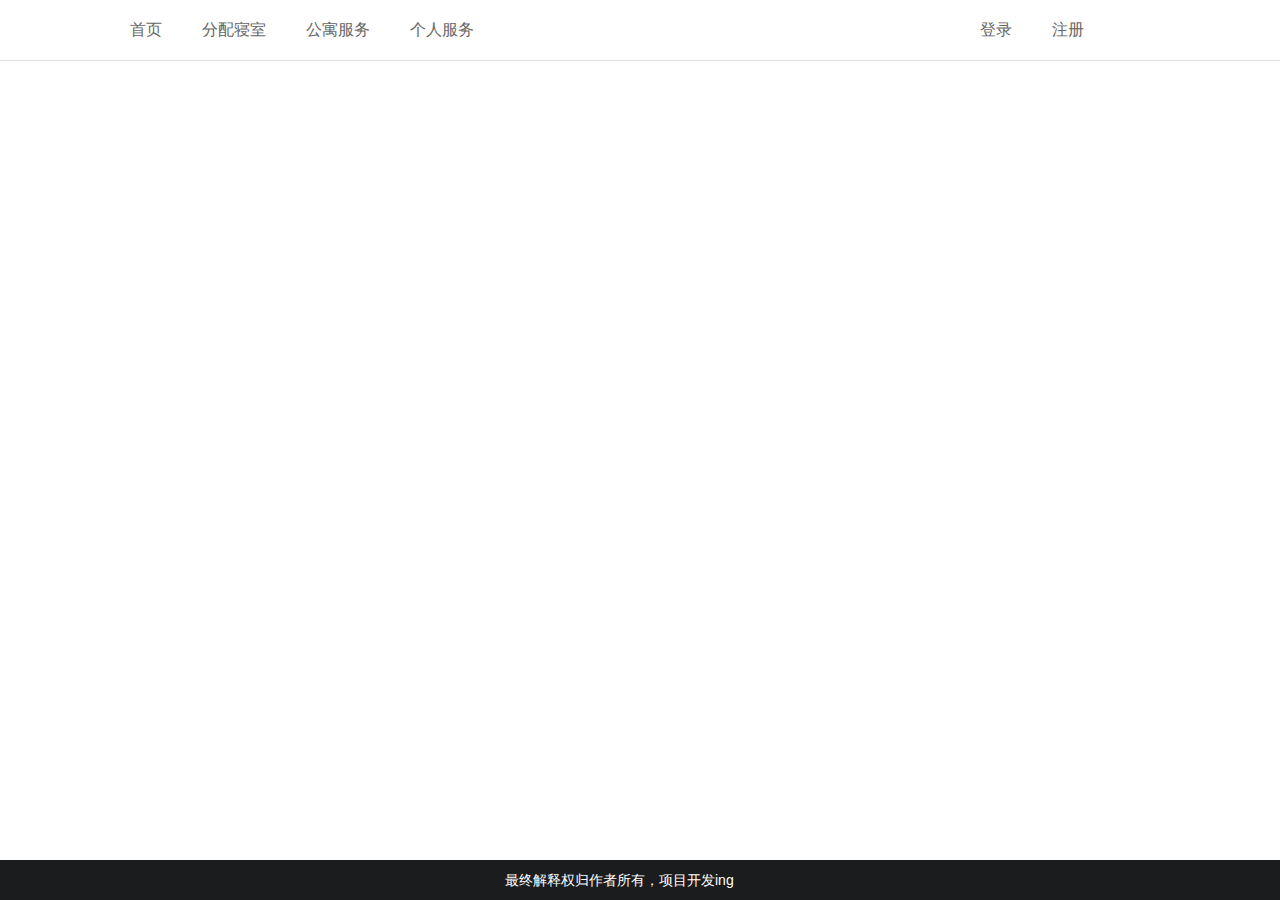
==== index.html @ d50ef0dc "commit to 'main'" ====
<!DOCTYPE html>
<html lang="en">

<head>
    <meta charset="UTF-8">
    <meta http-equiv="X-UA-Compatible" content="IE=edge">
    <meta name="viewport" content="width=device-width, initial-scale=1.0">
    <title>Document</title>
    <link rel="stylesheet" href="bootstrap/dist/css/bootstrap.min.css">
    <link rel="stylesheet" href="css/common.css">
    <link rel="stylesheet" href="css/initialize.css">
</head>

<body>
    <!-- header导航开始 -->
    <header class="container-fluid" style="border-bottom: 1px solid rgb(221, 221, 221);">
        <!-- 服务区开始 -->
        <div class="container">
            <div class="row">
                <!-- 服务区 -->
                <div class="header-service col-md-5">
                    <ul class="tab_list">
                        <li>
                            <img src="" alt="">
                        </li>
                        <li>
                            <a href="javascript:;">首页</a>
                        </li>
                        <li>
                            <a href="javascript:;">分配寝室</a>
                        </li>
                        <li>
                            <a href="javascript:;">公寓服务</a>
                        </li>
                        <li>
                            <a href="javascript:;">个人服务</a>
                        </li>
                    </ul>
                </div>
                <!-- 登录注册 -->
                <div class="header-login col-md-3 col-md-offset-4">
                    <ul>
                        <li>
                            <a href="javascript:; ">登录</a>
                        </li>
                        <li><a href="javascript:; ">注册</a></li>
                    </ul>
                </div>
            </div>
        </div>
        <!-- 服务区结束 -->
    </header>
    <!-- header导航结束 -->

    <!-- footer开始 -->
    <footer class="container-fluid footer">
        <section class="container footer-desc">
            最终解释权归作者所有，项目开发ing
        </section>
    </footer>
    <!-- footer结束 -->
    <script src="js/header.js"></script>
</body>

</html>
---- css/common.css ----
/* header开始 */

.left {
    float: left;
}

.header-service {
    height: 60px;
    width: 500px;
}

.header-service ul li {
    float: left;
    height: 60px;
    line-height: 60px;
    font-size: 16px;
    padding: 0 20px;
}

.header-login {
    height: 60px;
    width: 200px;
    /* background-color: pink; */
}

.header-login ul li {
    float: left;
    height: 60px;
    line-height: 60px;
    font-size: 16px;
    padding: 0 20px;
}


/* header结束 */


/* footer开始 */

.footer {
    width: 100%;
    background-color: rgb(27, 28, 29);
    position: absolute;
    bottom: 0;
}

.footer-desc {
    width: 300px;
    margin: 0 auto;
    height: 40px;
    line-height: 40px;
    font-size: 14px;
    color: #fff;
}


/* footer结束 */
---- css/initialize.css ----
* {
    margin: 0;
    padding: 0;
    box-sizing: border-box;
}

em,
i {
    font-style: normal;
}

li {
    list-style: none;
}

img {
    /* 照顾低版本浏览器，图片外面包含了链接会有边框的问题 */
    border: 0;
    /* 取消图片底侧有空白缝隙的问题 */
    vertical-align: middle;
}

button {
    /* 当我们鼠标经过button按钮的时候鼠标变小手 */
    cursor: pointer;
}

a {
    color: #666;
    text-decoration: none;
}

a:hover {
    color: #c81623;
    text-decoration: none;
}

a:visited {
    color: #fff;
    text-decoration: none;
}

button,
input {
    font-family: Microsoft YaHei, Heiti SC, tahoma, arial, Hiragino Sans GB, "\5B8B\4F53", sans-serif
}

body {
    /* 抗锯齿性 让文字显示的更加清晰 */
    -webkit-font-smoothing: antialiased;
    background-color: #fff;
    font: 12px/1.5 Microsoft YaHei, Heiti SC, tahoma, arial, Hiragino Sans GB, "\5B8B\4F53", sans-serif;
    color: #666;
}

.hide,
.none {
    display: none;
}


/* 清除浮动 */

.clearfix:after {
    visibility: hidden;
    clear: both;
    display: block;
    content: ".";
    height: 0;
}

.clearfix {
    *zoom: 1;
}
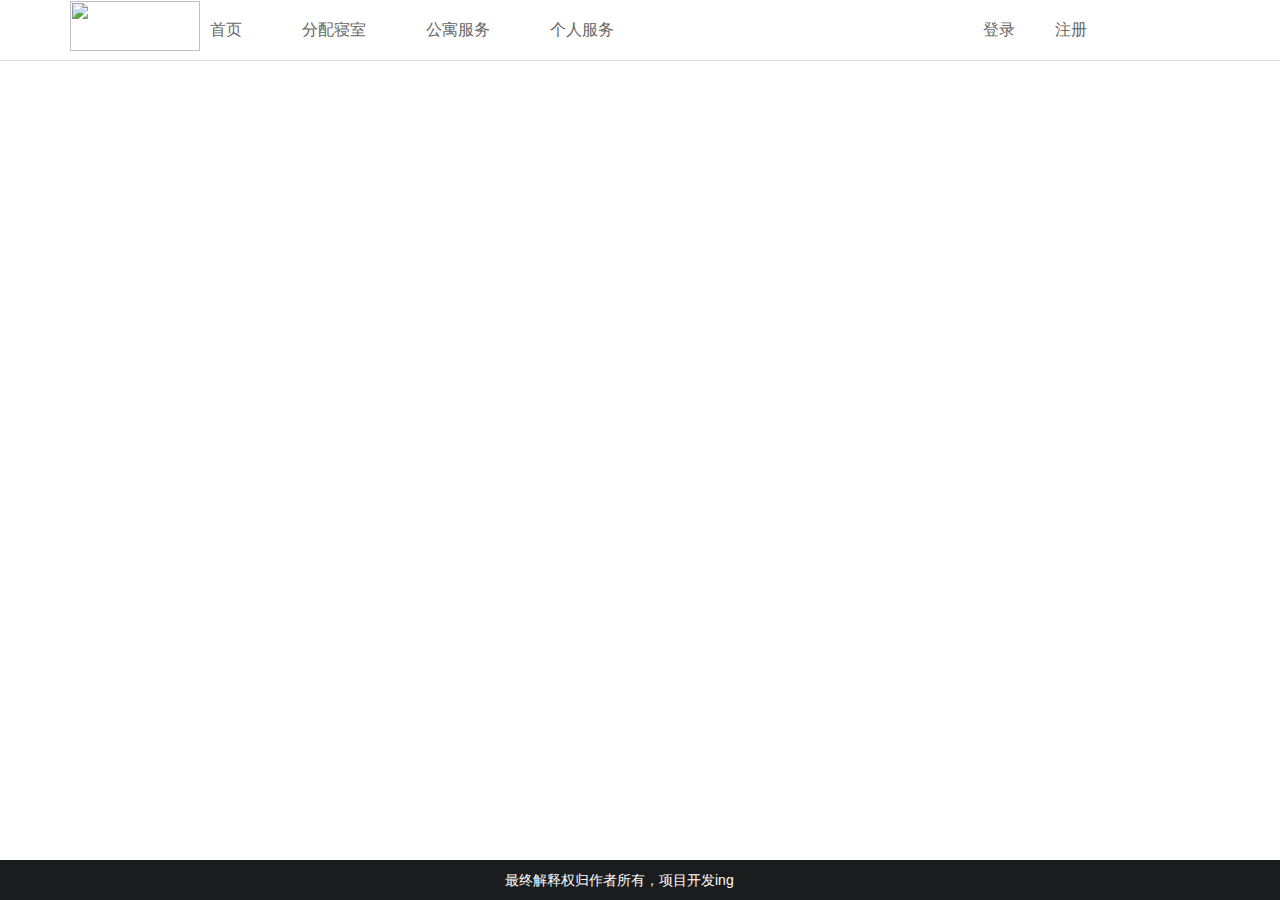
==== commit 4b0ff957: "commit on 'main'" ====
--- a/index.html
+++ b/index.html
@@ -19,10 +19,8 @@
             <div class="row">
                 <!-- 服务区 -->
                 <div class="header-service col-md-5">
+                    <div class="logo left"><img src="images/swpu.PNG" alt="" style="width: 130px; height: 50px;"></div>
                     <ul class="tab_list">
-                        <li>
-                            <img src="" alt="">
-                        </li>
                         <li>
                             <a href="javascript:;">首页</a>
                         </li>
@@ -38,12 +36,14 @@
                     </ul>
                 </div>
                 <!-- 登录注册 -->
-                <div class="header-login col-md-3 col-md-offset-4">
+                <div class="header-login col-md-3 col-md-offset-3">
                     <ul>
                         <li>
-                            <a href="javascript:; ">登录</a>
+                            <a href="login.html">登录</a>
                         </li>
-                        <li><a href="javascript:; ">注册</a></li>
+                        <li>
+                            <a href="register.html">注册</a>
+                        </li>
                     </ul>
                 </div>
             </div>
--- a/css/common.css
+++ b/css/common.css
@@ -4,14 +4,21 @@
     float: left;
 }
 
+.logo {
+    width: 100px;
+    height: 50px;
+    line-height: 50px;
+}
+
 .header-service {
     height: 60px;
-    width: 500px;
+    width: 600px;
 }
 
 .header-service ul li {
     float: left;
     height: 60px;
+    margin-left: 20px;
     line-height: 60px;
     font-size: 16px;
     padding: 0 20px;
--- a/css/initialize.css
+++ b/css/initialize.css
@@ -36,7 +36,6 @@
 }
 
 a:visited {
-    color: #fff;
     text-decoration: none;
 }
 
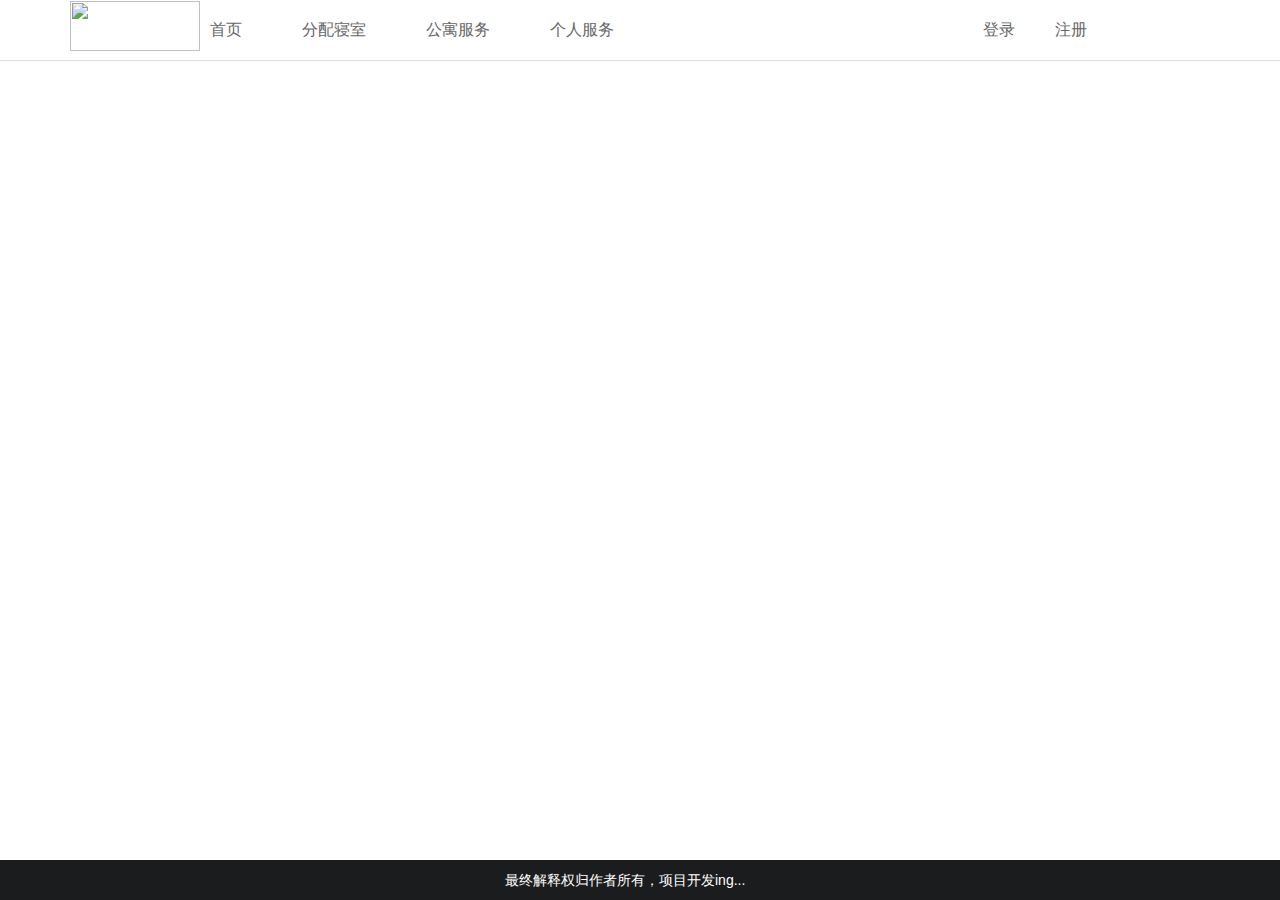
==== commit a693b8a7: "commit to 'main'" ====
--- a/index.html
+++ b/index.html
@@ -55,7 +55,7 @@
     <!-- footer开始 -->
     <footer class="container-fluid footer">
         <section class="container footer-desc">
-            最终解释权归作者所有，项目开发ing
+            最终解释权归作者所有，项目开发ing...
         </section>
     </footer>
     <!-- footer结束 -->
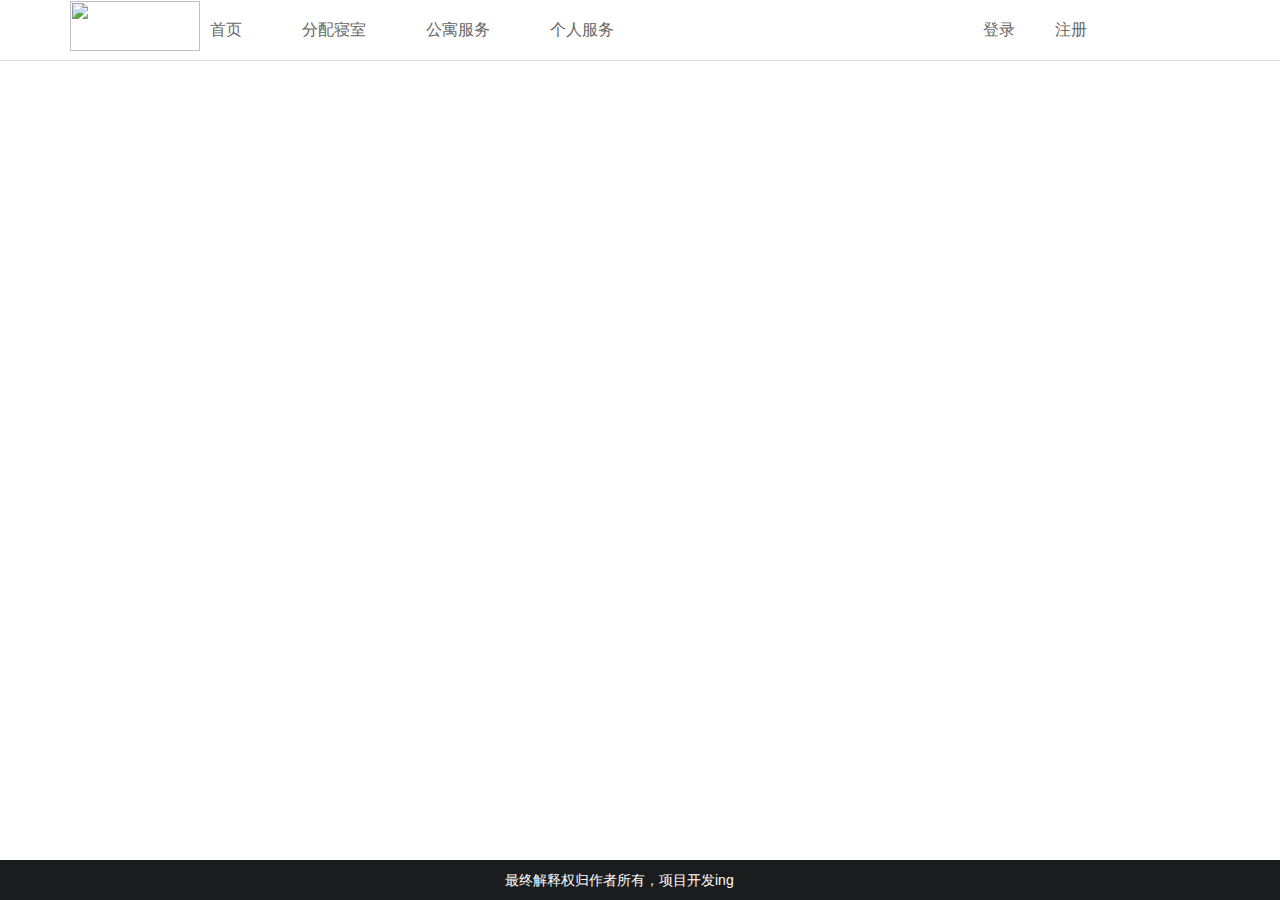
==== commit ade2a79e: "commit to 'main'" ====
--- a/index.html
+++ b/index.html
@@ -55,7 +55,7 @@
     <!-- footer开始 -->
     <footer class="container-fluid footer">
         <section class="container footer-desc">
-            最终解释权归作者所有，项目开发ing...
+            最终解释权归作者所有，项目开发ing
         </section>
     </footer>
     <!-- footer结束 -->
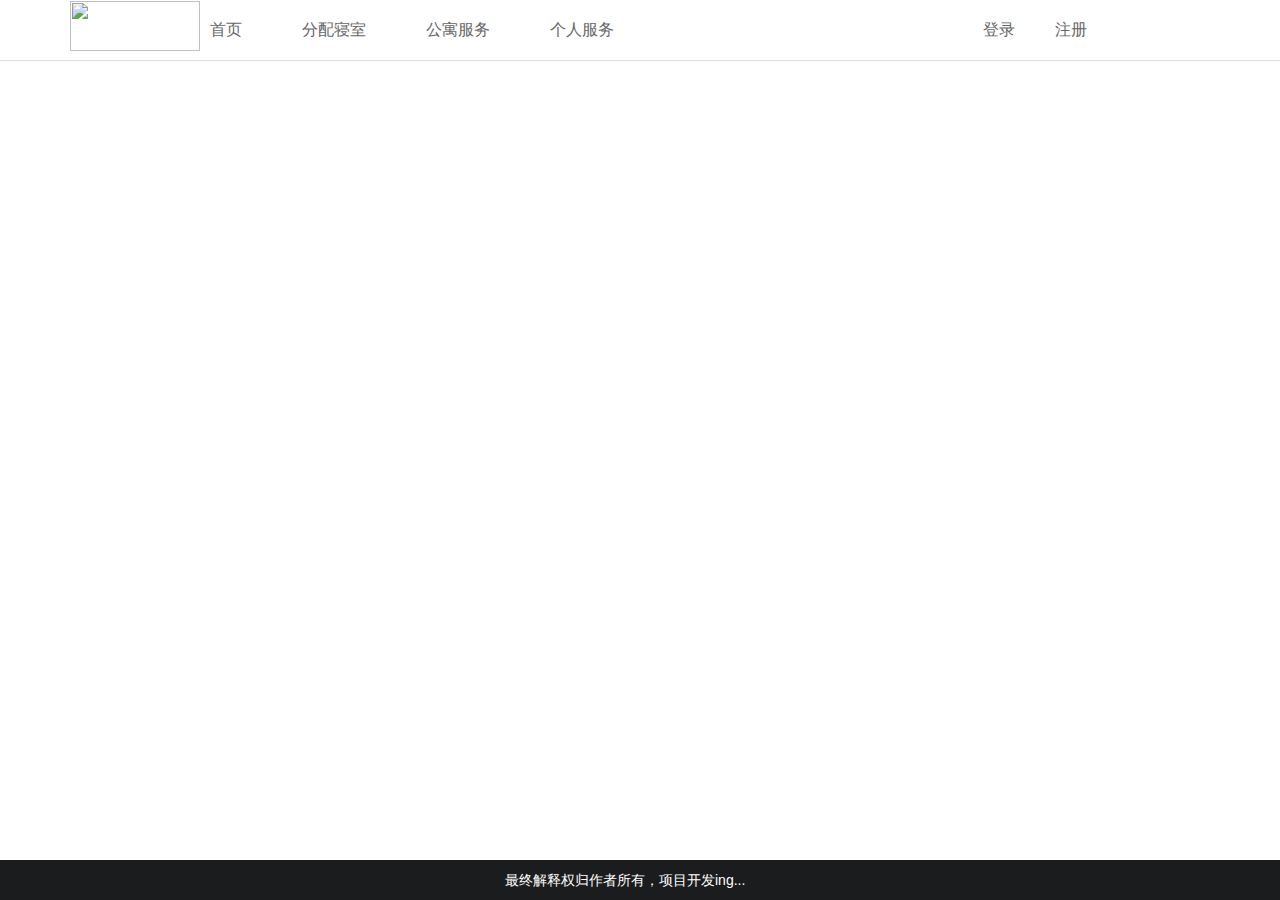
==== commit 39686992: "commit to 'main'" ====
--- a/index.html
+++ b/index.html
@@ -55,7 +55,7 @@
     <!-- footer开始 -->
     <footer class="container-fluid footer">
         <section class="container footer-desc">
-            最终解释权归作者所有，项目开发ing
+            最终解释权归作者所有，项目开发ing...
         </section>
     </footer>
     <!-- footer结束 -->
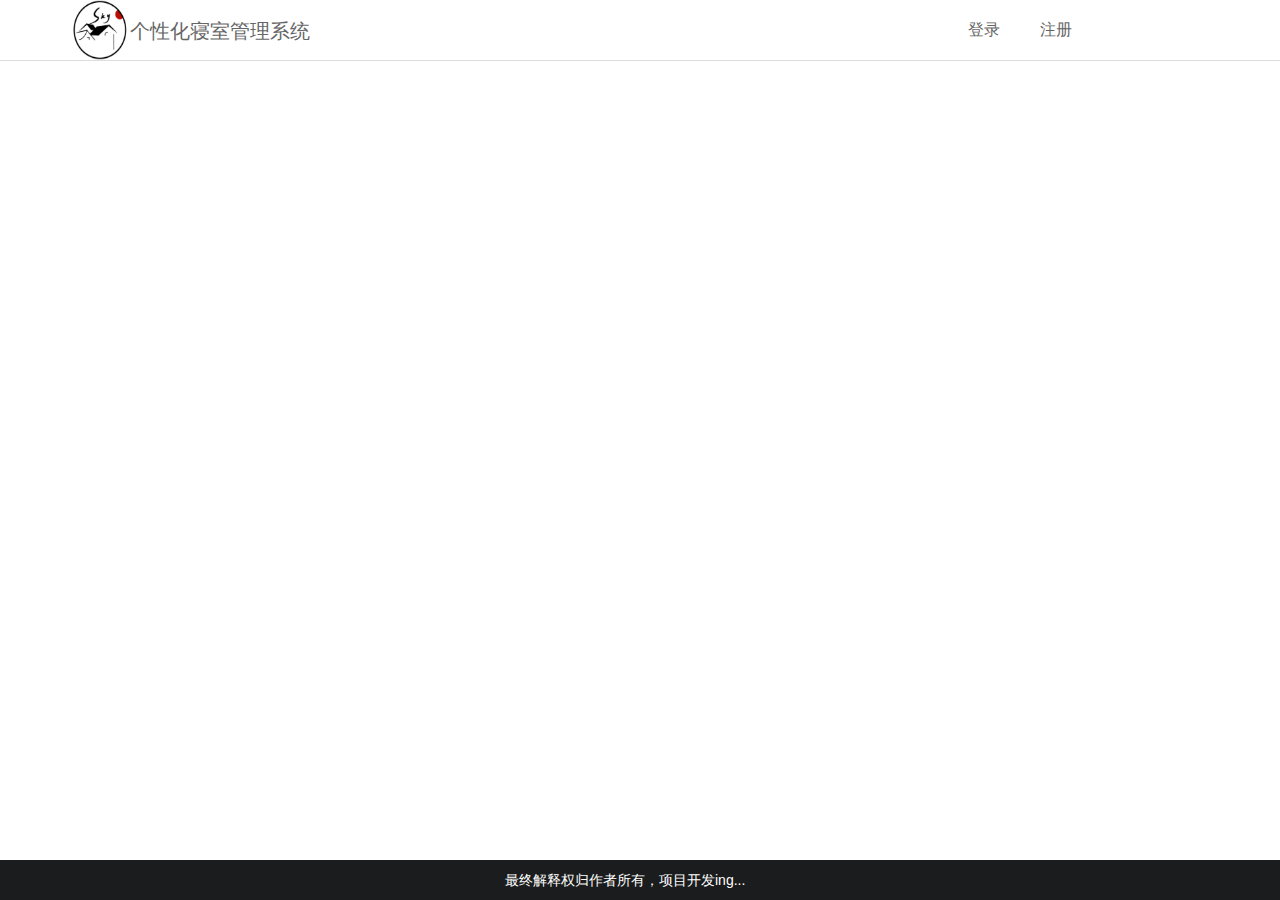
==== commit 3923f133: "commit to 'main'" ====
--- a/index.html
+++ b/index.html
@@ -9,6 +9,7 @@
     <link rel="stylesheet" href="bootstrap/dist/css/bootstrap.min.css">
     <link rel="stylesheet" href="css/common.css">
     <link rel="stylesheet" href="css/initialize.css">
+    <link rel="stylesheet" href="css/index.css">
 </head>
 
 <body>
@@ -18,22 +19,35 @@
         <div class="container">
             <div class="row">
                 <!-- 服务区 -->
-                <div class="header-service col-md-5">
-                    <div class="logo left"><img src="images/swpu.PNG" alt="" style="width: 130px; height: 50px;"></div>
-                    <ul class="tab_list">
-                        <li>
+                <div class="header-service col-md-6">
+                    <div class="logo left"><img src="images/sky.PNG" alt="" style="width: 60px; height: 60px;"></div>
+                    <span class="header-title"><h3>个性化寝室管理系统</h3></span>
+                    <!-- <ul class="tab_list">
+                        <li class="change">
                             <a href="javascript:;">首页</a>
                         </li>
-                        <li>
-                            <a href="javascript:;">分配寝室</a>
+                        <li class="change">
+                            <a href="javascript:;">寝室服务</a>
+                            <ul class="header-down">
+                                <li><a href="javascript:;">分配寝室</a></li>
+                                <li><a href="javascript:;">寝室调换</a></li>
+                            </ul>
                         </li>
-                        <li>
+                        <li class="change">
                             <a href="javascript:;">公寓服务</a>
+                            <ul class="header-down">
+                                <li><a href="javascript:;">寝室报修</a></li>
+                                <li><a href="javascript:;">寝室风采</a></li>
+                            </ul>
                         </li>
-                        <li>
+                        <li class="change">
                             <a href="javascript:;">个人服务</a>
+                            <ul class="header-down">
+                                <li><a href="javascript:;">个人信息</a></li>
+                                <li><a href="javascript:;">修改密码</a></li>
+                            </ul>
                         </li>
-                    </ul>
+                    </ul> -->
                 </div>
                 <!-- 登录注册 -->
                 <div class="header-login col-md-3 col-md-offset-3">
@@ -51,6 +65,14 @@
         <!-- 服务区结束 -->
     </header>
     <!-- header导航结束 -->
+    <!-- nav开始 -->
+    <nav class="nav">
+
+    </nav>
+    <!-- nav结束 -->
+
+
+
 
     <!-- footer开始 -->
     <footer class="container-fluid footer">
--- a/css/common.css
+++ b/css/common.css
@@ -4,12 +4,21 @@
     float: left;
 }
 
+
+/* 导航栏布局 */
+
 .logo {
-    width: 100px;
-    height: 50px;
-    line-height: 50px;
+    width: 60px;
+    height: 55px;
 }
 
+.header-title h3 {
+    display: inline-block;
+    font-size: 20px;
+}
+
+
+/* 
 .header-service {
     height: 60px;
     width: 600px;
@@ -17,12 +26,15 @@
 
 .header-service ul li {
     float: left;
+    position: relative;
     height: 60px;
-    margin-left: 20px;
     line-height: 60px;
     font-size: 16px;
     padding: 0 20px;
-}
+} */
+
+
+/* 导航栏布局结束 */
 
 .header-login {
     height: 60px;
--- a/css/index.css
+++ b/css/index.css
@@ -0,0 +1,7 @@
+.nav {
+    overflow: hidden;
+    width: 100%;
+    height: 557px;
+    background: url('../uploads/13621.jpg') no-repeat;
+    background-size: 1400px 557px;
+}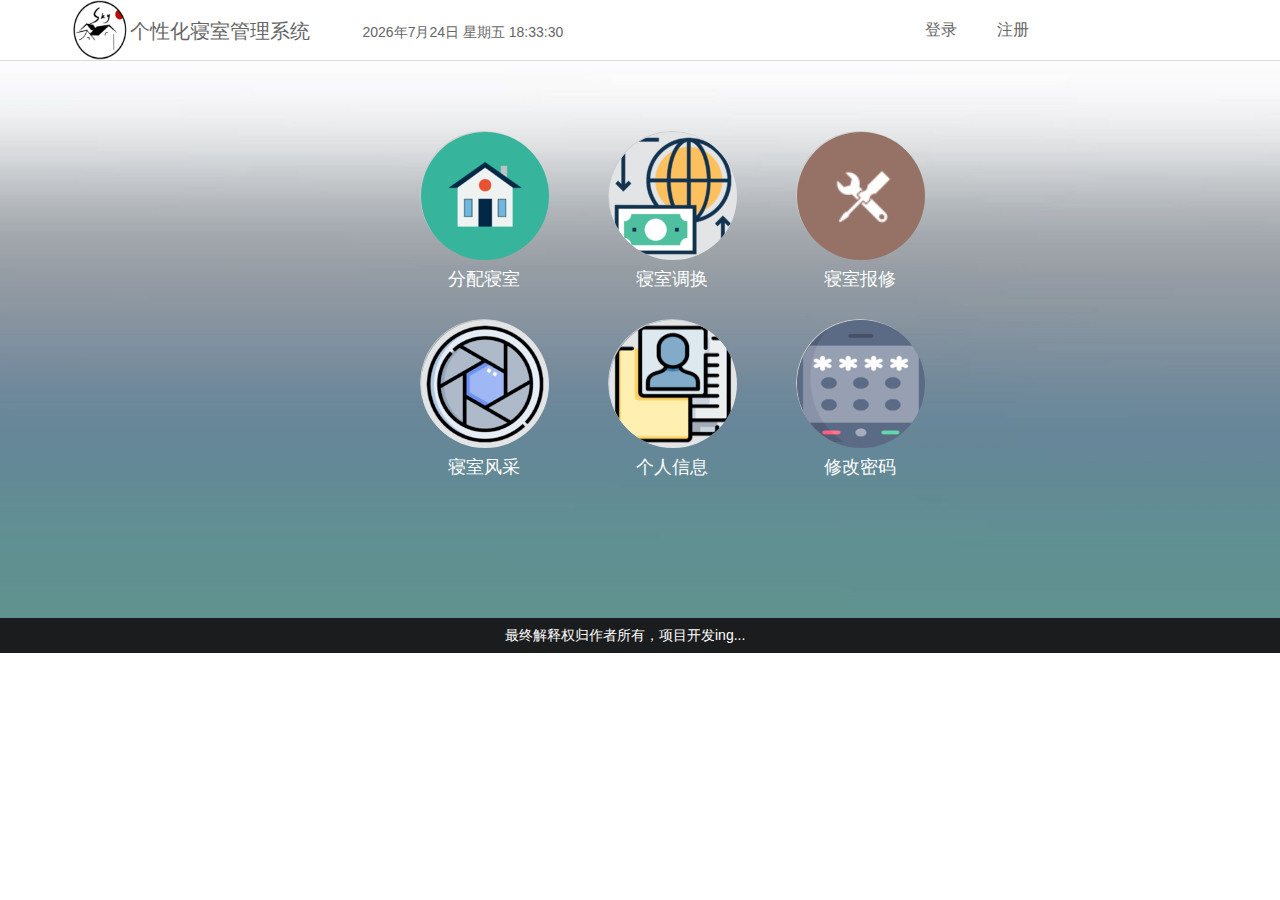
==== commit 7fc230b6: "commit on 'origin/main'" ====
--- a/index.html
+++ b/index.html
@@ -5,11 +5,12 @@
     <meta charset="UTF-8">
     <meta http-equiv="X-UA-Compatible" content="IE=edge">
     <meta name="viewport" content="width=device-width, initial-scale=1.0">
-    <title>Document</title>
+    <title>个性化寝室管理系统-fxxksky</title>
     <link rel="stylesheet" href="bootstrap/dist/css/bootstrap.min.css">
     <link rel="stylesheet" href="css/common.css">
     <link rel="stylesheet" href="css/initialize.css">
     <link rel="stylesheet" href="css/index.css">
+
 </head>
 
 <body>
@@ -19,36 +20,11 @@
         <div class="container">
             <div class="row">
                 <!-- 服务区 -->
-                <div class="header-service col-md-6">
+                <div class="header-service col-md-3">
                     <div class="logo left"><img src="images/sky.PNG" alt="" style="width: 60px; height: 60px;"></div>
                     <span class="header-title"><h3>个性化寝室管理系统</h3></span>
-                    <!-- <ul class="tab_list">
-                        <li class="change">
-                            <a href="javascript:;">首页</a>
-                        </li>
-                        <li class="change">
-                            <a href="javascript:;">寝室服务</a>
-                            <ul class="header-down">
-                                <li><a href="javascript:;">分配寝室</a></li>
-                                <li><a href="javascript:;">寝室调换</a></li>
-                            </ul>
-                        </li>
-                        <li class="change">
-                            <a href="javascript:;">公寓服务</a>
-                            <ul class="header-down">
-                                <li><a href="javascript:;">寝室报修</a></li>
-                                <li><a href="javascript:;">寝室风采</a></li>
-                            </ul>
-                        </li>
-                        <li class="change">
-                            <a href="javascript:;">个人服务</a>
-                            <ul class="header-down">
-                                <li><a href="javascript:;">个人信息</a></li>
-                                <li><a href="javascript:;">修改密码</a></li>
-                            </ul>
-                        </li>
-                    </ul> -->
                 </div>
+                <div class="col-md-2 timeshow"></div>
                 <!-- 登录注册 -->
                 <div class="header-login col-md-3 col-md-offset-3">
                     <ul>
@@ -67,12 +43,36 @@
     <!-- header导航结束 -->
     <!-- nav开始 -->
     <nav class="nav">
-
+        <div class="container nav-list">
+            <ul>
+                <li>
+                    <a href="#"><img src="uploads/qinshi.png" alt="" style="background-color: #36B49C;"></a>
+                    <span>分配寝室</span>
+                </li>
+                <li>
+                    <a href="#"><img src="uploads/diaohuan.png" alt="" style="background-color: #E2E4E6;"></a>
+                    <span>寝室调换</span>
+                </li>
+                <li>
+                    <a href="#"><img src="uploads/fix.png" alt=""></a>
+                    <span>寝室报修</span>
+                </li>
+                <li>
+                    <a href="#"><img src="uploads/fengcai.png" alt="" style="background-color: #E2E4E6;"></a>
+                    <span>寝室风采</span>
+                </li>
+                <li>
+                    <a href="#"><img src="uploads/person.png" alt="" style="background-color: #E2E4E6;"></a>
+                    <span>个人信息</span>
+                </li>
+                <li>
+                    <a href="#"><img src="uploads/password.png" alt="" style="background-color: #5C6B85;"></a>
+                    <span>修改密码</span>
+                </li>
+            </ul>
+        </div>
     </nav>
     <!-- nav结束 -->
-
-
-
 
     <!-- footer开始 -->
     <footer class="container-fluid footer">
@@ -81,7 +81,7 @@
         </section>
     </footer>
     <!-- footer结束 -->
-    <script src="js/header.js"></script>
+    <script src="js/time.js"></script>
 </body>
 
 </html>--- a/css/common.css
+++ b/css/common.css
@@ -17,21 +17,12 @@
     font-size: 20px;
 }
 
-
-/* 
-.header-service {
+.timeshow {
+    width: 250px;
     height: 60px;
-    width: 600px;
+    line-height: 65px;
+    font-size: 14px;
 }
-
-.header-service ul li {
-    float: left;
-    position: relative;
-    height: 60px;
-    line-height: 60px;
-    font-size: 16px;
-    padding: 0 20px;
-} */
 
 
 /* 导航栏布局结束 */
@@ -39,7 +30,6 @@
 .header-login {
     height: 60px;
     width: 200px;
-    /* background-color: pink; */
 }
 
 .header-login ul li {
@@ -59,15 +49,13 @@
 .footer {
     width: 100%;
     background-color: rgb(27, 28, 29);
-    position: absolute;
-    bottom: 0;
 }
 
 .footer-desc {
     width: 300px;
     margin: 0 auto;
-    height: 40px;
-    line-height: 40px;
+    height: 35px;
+    line-height: 35px;
     font-size: 14px;
     color: #fff;
 }
--- a/css/index.css
+++ b/css/index.css
@@ -1,7 +1,51 @@
 .nav {
     overflow: hidden;
+    /* margin-top: 75px; */
     width: 100%;
     height: 557px;
-    background: url('../uploads/13621.jpg') no-repeat;
+    padding-top: 70px;
+    background: url('../uploads/bgc.jpg') no-repeat;
     background-size: 1400px 557px;
+}
+
+.nav-list {
+    width: 750px;
+    margin-left: 375px;
+}
+
+.nav-list ul li {
+    float: left;
+    padding: 0 30px;
+    margin-bottom: 30px;
+}
+
+.nav-list ul li a {
+    display: block;
+    height: 128px;
+    width: 128px;
+    border: 1px solid #ccc;
+    border-radius: 50%;
+    transition: all .2s ease;
+    /* background-color: pink; */
+}
+
+.nav-list ul li a:hover {
+    transform: scale(1.1);
+}
+
+.nav-list ul li span {
+    display: block;
+    width: 128px;
+    height: 20px;
+    line-height: 20px;
+    text-align: center;
+    color: #fff;
+    font-size: 18px;
+    margin-top: 10px;
+}
+
+.nav-list ul li a img {
+    height: 128px;
+    width: 128px;
+    border-radius: 50%;
 }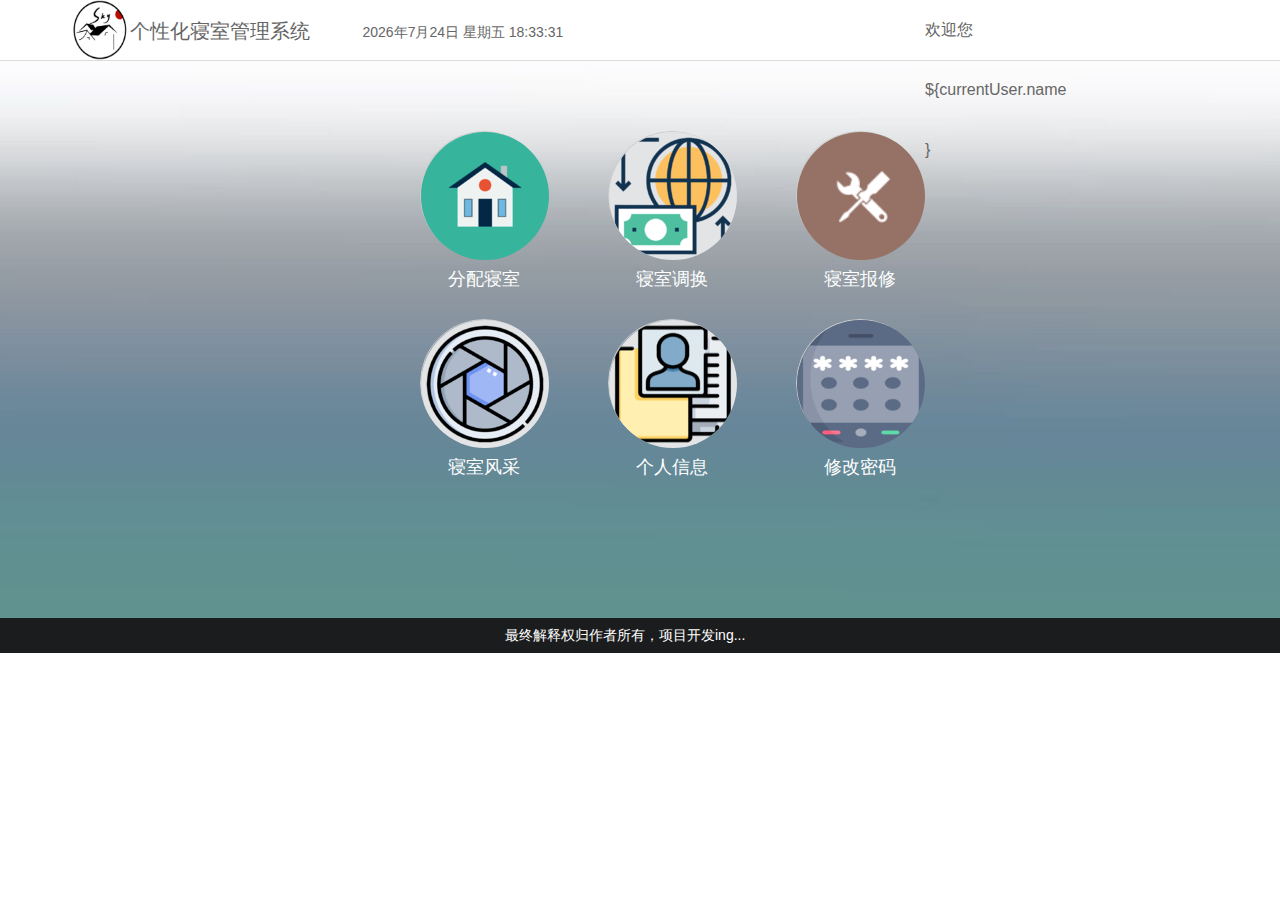
==== commit e47e5931: "commit on 'main'" ====
--- a/index.html
+++ b/index.html
@@ -1,5 +1,7 @@
 <!DOCTYPE html>
 <html lang="en">
+
+<head></head>
 
 <head>
     <meta charset="UTF-8">
@@ -10,7 +12,6 @@
     <link rel="stylesheet" href="css/common.css">
     <link rel="stylesheet" href="css/initialize.css">
     <link rel="stylesheet" href="css/index.css">
-
 </head>
 
 <body>
@@ -29,10 +30,10 @@
                 <div class="header-login col-md-3 col-md-offset-3">
                     <ul>
                         <li>
-                            <a href="login.html">登录</a>
+                            欢迎您
                         </li>
                         <li>
-                            <a href="register.html">注册</a>
+                            ${currentUser.name }
                         </li>
                     </ul>
                 </div>
@@ -46,7 +47,7 @@
         <div class="container nav-list">
             <ul>
                 <li>
-                    <a href="#"><img src="uploads/qinshi.png" alt="" style="background-color: #36B49C;"></a>
+                    <a href="dormitory.html"><img src="uploads/qinshi.png" alt="" style="background-color: #36B49C;"></a>
                     <span>分配寝室</span>
                 </li>
                 <li>
